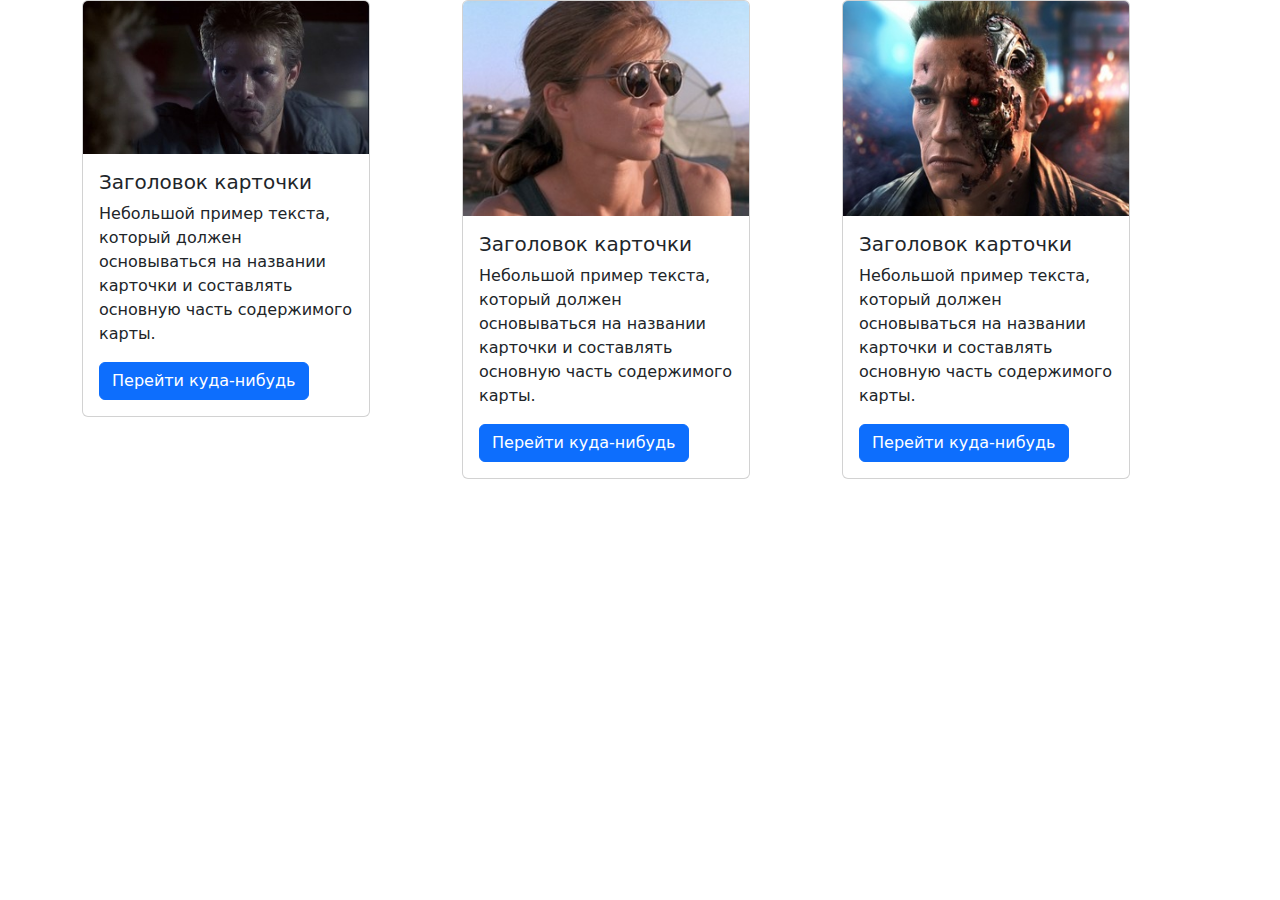
==== setka.html @ a2d91af0 "Finish_VD_03" ====
<!doctype html>
<html lang="en">
<head>
    <meta charset="UTF-8">
    <meta name="viewport"
          content="width=device-width, user-scalable=no, initial-scale=1.0, maximum-scale=1.0, minimum-scale=1.0">
    <meta http-equiv="X-UA-Compatible" content="ie=edge">
    <title>Document</title>
    <link href="https://cdn.jsdelivr.net/npm/bootstrap@5.3.3/dist/css/bootstrap.min.css" rel="stylesheet" integrity="sha384-QWTKZyjpPEjISv5WaRU9OFeRpok6YctnYmDr5pNlyT2bRjXh0JMhjY6hW+ALEwIH" crossorigin="anonymous">
</head>
<body>

    <div class="container">
        <div class="row">
            <div class="col-sm-12 col-md-6 col-lg-4">
                <div class="card" style="width: 18rem;">
                  <img src="kyle-reese.jpg" class="card-img-top" alt="...">
                  <div class="card-body">
                    <h5 class="card-title">Заголовок карточки</h5>
                    <p class="card-text">Небольшой пример текста, который должен основываться на названии карточки и составлять основную часть содержимого карты.</p>
                    <a href="#" class="btn btn-primary">Перейти куда-нибудь</a>
                  </div>
                </div>
            </div>
            <div class="col-sm-12 col-md-6 col-lg-4">
                <div class="card" style="width: 18rem;">
                  <img src="sarah-connor.jpg" class="card-img-top" alt="...">
                  <div class="card-body">
                    <h5 class="card-title">Заголовок карточки</h5>
                    <p class="card-text">Небольшой пример текста, который должен основываться на названии карточки и составлять основную часть содержимого карты.</p>
                    <a href="#" class="btn btn-primary">Перейти куда-нибудь</a>
                  </div>
                </div>
            </div>
            <div class="col-sm-12 col-md-6 col-lg-4">
                <div class="card" style="width: 18rem;">
                  <img src="terminator-t800.jpg" class="card-img-top" alt="...">
                  <div class="card-body">
                    <h5 class="card-title">Заголовок карточки</h5>
                    <p class="card-text">Небольшой пример текста, который должен основываться на названии карточки и составлять основную часть содержимого карты.</p>
                    <a href="#" class="btn btn-primary">Перейти куда-нибудь</a>
                  </div>
                </div>
            </div>
        </div>

    </div>












    <script src="https://cdn.jsdelivr.net/npm/bootstrap@5.3.3/dist/js/bootstrap.bundle.min.js" integrity="sha384-YvpcrYf0tY3lHB60NNkmXc5s9fDVZLESaAA55NDzOxhy9GkcIdslK1eN7N6jIeHz" crossorigin="anonymous"></script>
</body>
</html>
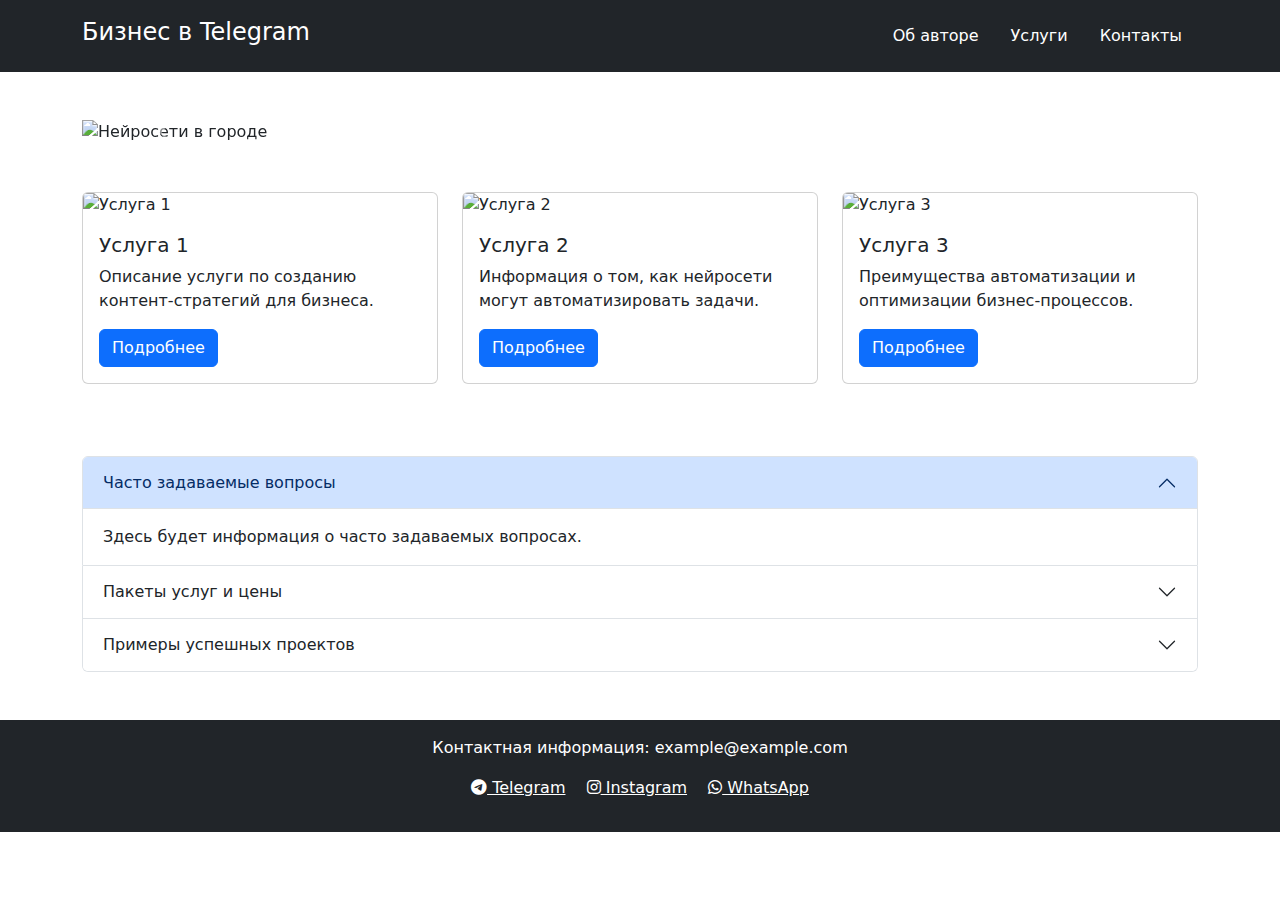
==== commit e8e96f2c: "FINISH_VD04" ====
--- a/setka.html
+++ b/setka.html
@@ -1,62 +1,152 @@
-<!doctype html>
-<html lang="en">
+<!DOCTYPE html>
+<html lang="ru">
 <head>
     <meta charset="UTF-8">
-    <meta name="viewport"
-          content="width=device-width, user-scalable=no, initial-scale=1.0, maximum-scale=1.0, minimum-scale=1.0">
-    <meta http-equiv="X-UA-Compatible" content="ie=edge">
-    <title>Document</title>
-    <link href="https://cdn.jsdelivr.net/npm/bootstrap@5.3.3/dist/css/bootstrap.min.css" rel="stylesheet" integrity="sha384-QWTKZyjpPEjISv5WaRU9OFeRpok6YctnYmDr5pNlyT2bRjXh0JMhjY6hW+ALEwIH" crossorigin="anonymous">
+    <meta name="viewport" content="width=device-width, initial-scale=1.0">
+    <title>Сайт-визитка</title>
+    <!-- Подключение Bootstrap CSS -->
+    <link href="https://cdn.jsdelivr.net/npm/bootstrap@5.1.3/dist/css/bootstrap.min.css" rel="stylesheet">
+    <!-- Подключение иконок FontAwesome -->
+    <link rel="stylesheet" href="https://cdnjs.cloudflare.com/ajax/libs/font-awesome/6.0.0-beta3/css/all.min.css">
 </head>
 <body>
 
-    <div class="container">
-        <div class="row">
-            <div class="col-sm-12 col-md-6 col-lg-4">
-                <div class="card" style="width: 18rem;">
-                  <img src="kyle-reese.jpg" class="card-img-top" alt="...">
-                  <div class="card-body">
-                    <h5 class="card-title">Заголовок карточки</h5>
-                    <p class="card-text">Небольшой пример текста, который должен основываться на названии карточки и составлять основную часть содержимого карты.</p>
-                    <a href="#" class="btn btn-primary">Перейти куда-нибудь</a>
-                  </div>
+    <!-- Шапка сайта -->
+    <header class="bg-dark text-white py-3">
+        <div class="container">
+            <div class="d-flex justify-content-between align-items-center">
+                <h1 class="h4">Бизнес в Telegram</h1>
+                <nav>
+                    <ul class="nav">
+                        <li class="nav-item"><a class="nav-link text-white" href="#">Об авторе</a></li>
+                        <li class="nav-item"><a class="nav-link text-white" href="#">Услуги</a></li>
+                        <li class="nav-item"><a class="nav-link text-white" href="#">Контакты</a></li>
+                    </ul>
+                </nav>
+            </div>
+        </div>
+    </header>
+
+    <!-- Основной контент -->
+    <main class="container my-5">
+
+        <!-- Секция 1: Слайдер -->
+        <section class="mb-5">
+            <div id="mainCarousel" class="carousel slide" data-bs-ride="carousel">
+                <div class="carousel-inner">
+                    <div class="carousel-item active">
+                        <img src="img/img1.jpg" class="d-block w-100" alt="Нейросети в городе">
+                    </div>
+                    <div class="carousel-item">
+                        <img src="img/img2.jpg" class="d-block w-100" alt="Нейросети дома">
+                    </div>
+                    <div class="carousel-item">
+                        <img src="img/img3.jpg" class="d-block w-100" alt="Нейросети на работе">
+                    </div>
+                </div>
+                <button class="carousel-control-prev" type="button" data-bs-target="#mainCarousel" data-bs-slide="prev">
+                    <span class="carousel-control-prev-icon" aria-hidden="true"></span>
+                    <span class="visually-hidden">Предыдущий</span>
+                </button>
+                <button class="carousel-control-next" type="button" data-bs-target="#mainCarousel" data-bs-slide="next">
+                    <span class="carousel-control-next-icon" aria-hidden="true"></span>
+                    <span class="visually-hidden">Следующий</span>
+                </button>
+            </div>
+        </section>
+
+        <!-- Секция 2: Карточки -->
+        <section class="mb-5">
+            <div class="row">
+                <div class="col-lg-4 col-md-6 mb-4">
+                    <div class="card">
+                        <img src="img/service1.jpg" class="card-img-top" alt="Услуга 1">
+                        <div class="card-body">
+                            <h5 class="card-title">Услуга 1</h5>
+                            <p class="card-text">Описание услуги по созданию контент-стратегий для бизнеса.</p>
+                            <a href="#" class="btn btn-primary">Подробнее</a>
+                        </div>
+                    </div>
+                </div>
+                <div class="col-lg-4 col-md-6 mb-4">
+                    <div class="card">
+                        <img src="img/service2.jpg" class="card-img-top" alt="Услуга 2">
+                        <div class="card-body">
+                            <h5 class="card-title">Услуга 2</h5>
+                            <p class="card-text">Информация о том, как нейросети могут автоматизировать задачи.</p>
+                            <a href="#" class="btn btn-primary">Подробнее</a>
+                        </div>
+                    </div>
+                </div>
+                <div class="col-lg-4 col-md-6 mb-4">
+                    <div class="card">
+                        <img src="img/service3.jpg" class="card-img-top" alt="Услуга 3">
+                        <div class="card-body">
+                            <h5 class="card-title">Услуга 3</h5>
+                            <p class="card-text">Преимущества автоматизации и оптимизации бизнес-процессов.</p>
+                            <a href="#" class="btn btn-primary">Подробнее</a>
+                        </div>
+                    </div>
                 </div>
             </div>
-            <div class="col-sm-12 col-md-6 col-lg-4">
-                <div class="card" style="width: 18rem;">
-                  <img src="sarah-connor.jpg" class="card-img-top" alt="...">
-                  <div class="card-body">
-                    <h5 class="card-title">Заголовок карточки</h5>
-                    <p class="card-text">Небольшой пример текста, который должен основываться на названии карточки и составлять основную часть содержимого карты.</p>
-                    <a href="#" class="btn btn-primary">Перейти куда-нибудь</a>
-                  </div>
+        </section>
+
+        <!-- Секция 3: Аккордеон -->
+        <section>
+            <div class="accordion" id="infoAccordion">
+                <div class="accordion-item">
+                    <h2 class="accordion-header" id="headingOne">
+                        <button class="accordion-button" type="button" data-bs-toggle="collapse" data-bs-target="#collapseOne" aria-expanded="true" aria-controls="collapseOne">
+                            Часто задаваемые вопросы
+                        </button>
+                    </h2>
+                    <div id="collapseOne" class="accordion-collapse collapse show" aria-labelledby="headingOne" data-bs-parent="#infoAccordion">
+                        <div class="accordion-body">
+                            Здесь будет информация о часто задаваемых вопросах.
+                        </div>
+                    </div>
+                </div>
+                <div class="accordion-item">
+                    <h2 class="accordion-header" id="headingTwo">
+                        <button class="accordion-button collapsed" type="button" data-bs-toggle="collapse" data-bs-target="#collapseTwo" aria-expanded="false" aria-controls="collapseTwo">
+                            Пакеты услуг и цены
+                        </button>
+                    </h2>
+                    <div id="collapseTwo" class="accordion-collapse collapse" aria-labelledby="headingTwo" data-bs-parent="#infoAccordion">
+                        <div class="accordion-body">
+                            Здесь будет информация о пакетах услуг и их стоимости.
+                        </div>
+                    </div>
+                </div>
+                <div class="accordion-item">
+                    <h2 class="accordion-header" id="headingThree">
+                        <button class="accordion-button collapsed" type="button" data-bs-toggle="collapse" data-bs-target="#collapseThree" aria-expanded="false" aria-controls="collapseThree">
+                            Примеры успешных проектов
+                        </button>
+                    </h2>
+                    <div id="collapseThree" class="accordion-collapse collapse" aria-labelledby="headingThree" data-bs-parent="#infoAccordion">
+                        <div class="accordion-body">
+                            Здесь будет информация о примерах успешных проектов.
+                        </div>
+                    </div>
                 </div>
             </div>
-            <div class="col-sm-12 col-md-6 col-lg-4">
-                <div class="card" style="width: 18rem;">
-                  <img src="terminator-t800.jpg" class="card-img-top" alt="...">
-                  <div class="card-body">
-                    <h5 class="card-title">Заголовок карточки</h5>
-                    <p class="card-text">Небольшой пример текста, который должен основываться на названии карточки и составлять основную часть содержимого карты.</p>
-                    <a href="#" class="btn btn-primary">Перейти куда-нибудь</a>
-                  </div>
-                </div>
-            </div>
+        </section>
+    </main>
+
+    <!-- Футер -->
+    <footer class="bg-dark text-white py-3">
+        <div class="container text-center">
+            <p>Контактная информация: example@example.com</p>
+            <p>
+                <a href="#" class="text-white me-3"><i class="fab fa-telegram"></i> Telegram</a>
+                <a href="#" class="text-white me-3"><i class="fab fa-instagram"></i> Instagram</a>
+                <a href="#" class="text-white"><i class="fab fa-whatsapp"></i> WhatsApp</a>
+            </p>
         </div>
+    </footer>
 
-    </div>
-
-
-
-
-
-
-
-
-
-
-
-
-    <script src="https://cdn.jsdelivr.net/npm/bootstrap@5.3.3/dist/js/bootstrap.bundle.min.js" integrity="sha384-YvpcrYf0tY3lHB60NNkmXc5s9fDVZLESaAA55NDzOxhy9GkcIdslK1eN7N6jIeHz" crossorigin="anonymous"></script>
+    <!-- Подключение Bootstrap JS -->
+    <script src="https://cdn.jsdelivr.net/npm/bootstrap@5.1.3/dist/js/bootstrap.bundle.min.js"></script>
 </body>
 </html>